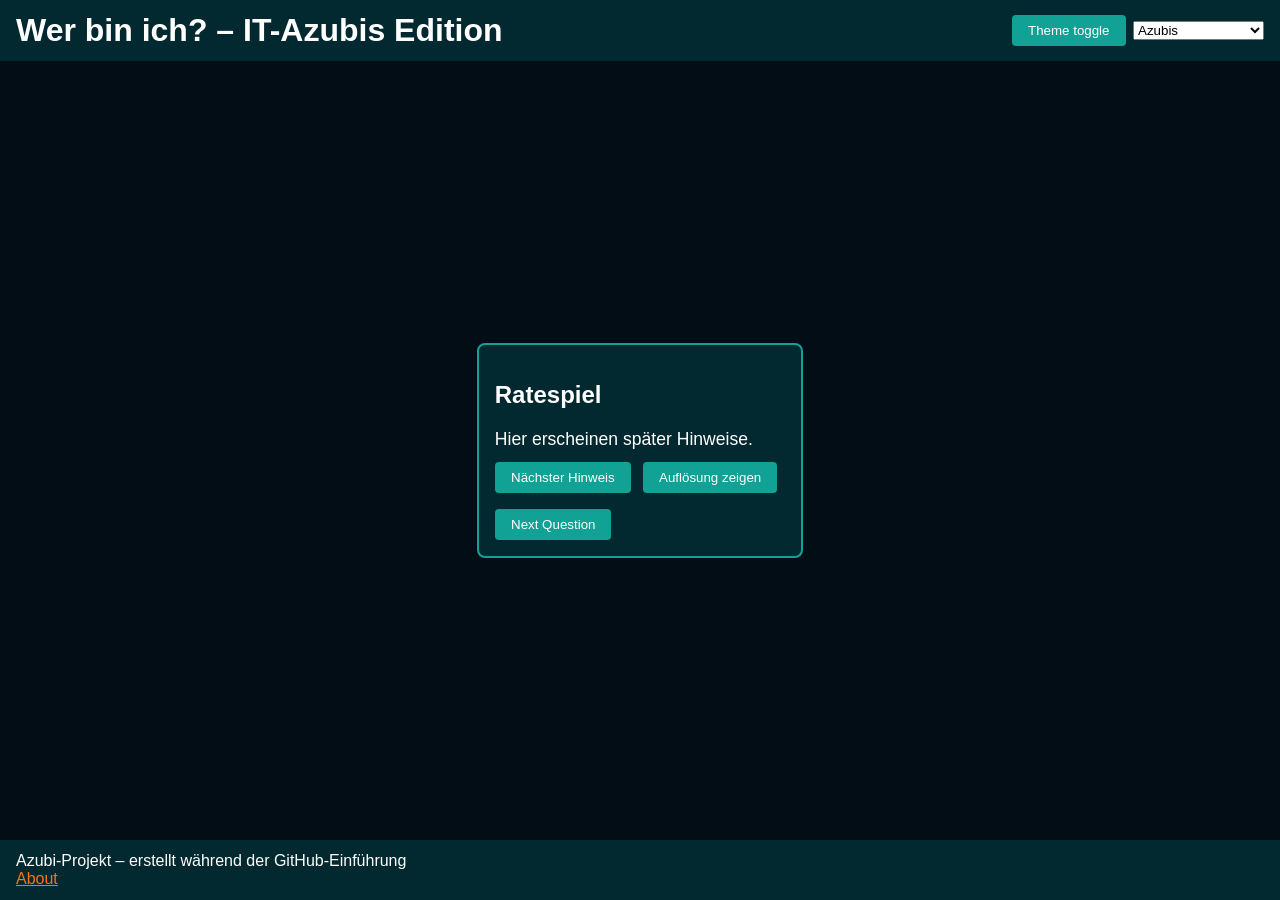
==== index.html @ dc75790c "Added the ability to choose from 2 different datasets" ====
<!DOCTYPE html>
<html>
  <head>
    <meta charset="utf-8" />
    <title>Wer bin ich? – IT-Azubis</title>
    <link rel="stylesheet" href="style.css" />
    <script type="module" src="game.js" defer></script>
    <link rel="icon" href="icon_placeholder.svg" type="image/svg+xml"/>
  </head>
  <body>
    <header>
      <h1>Wer bin ich? – IT-Azubis Edition</h1>
      <button id ="btn-theme">Theme toggle</button>

        <select name="Datensatz" id="dataset">
          <option value="persons">Azubis</option>
          <option value="ficChars">Fiktive Charaktere</option>
        </select>

    </header>
    <main>
      <section id="game-area">
        <h2>Ratespiel</h2>
        <p id="hint-text">Hier erscheinen später Hinweise.</p>

        <div id="buttons">
          <button id="next-hint-btn">Nächster Hinweis</button>
          <button id="reveal-btn">Auflösung zeigen</button>
        </div>

        <p id="answer-text"></p>

        <p id="score-text"></p>
        <button id="next-question-btn">Next Question</button>
      </section>
    </main>
    <footer>
      <p>Azubi-Projekt – erstellt während der GitHub-Einführung</p>
      <a href="about/">About</a>
    </footer>
  </body>
</html>
---- style.css ----
/* Grundlayout */

:root {
  /* Colors */
  --background: hsl(210, 75%, 5%);          /* deep navy-black */
  --background-secondary: hsl(190, 90%, 10%); /* dark teal surface */
  --text: hsl(0, 0%, 100%);                /* soft white */
  --main-color: hsl(175, 80%, 35%);          /* vibrant teal */
  --main-darker: hsl(175, 80%, 25%);
  --accent-color: hsl(25, 95%, 53%);        /* warm orange */

}

:root[data-theme = "light"]{
  --background: hsl(190, 30%, 96%);          /* soft blue-white */
  --background-secondary: hsl(190, 35%, 88%); /* light teal surface */
  --text: hsl(210, 40%, 12%);                /* dark navy text */
  --main-color: hsl(175, 70%, 35%);          /* vibrant teal */
  --main-darker: hsl(175, 70%, 25%);         /* darker teal hover */
  --accent-color: hsl(25, 95%, 50%);         /* warm orange */
}


body {
  font-family: Arial, sans-serif;
  color: var(--text);
  background-color: var(--background);
  margin: 0;
  padding: 0;
  min-height: 100dvh; /*Der Body ist mindestens so groß wie das Broswerfenster -> erleichtert Layout*/
  display: flex;
  flex-direction: column;
}

header,
footer {
  background-color: var(--background-secondary);
  padding: 12px 16px;
  position: sticky; /*Ähnlich wie Position absolute, kann aber von einem anderen Objekt "abgelöst" werden. Für unseren Fall aber eigentlich egal*/
}
footer{
    bottom: 0;
}
header{
  top: 0;
  display: flex;
  align-items: center;
}
#btn-theme{
  right: 0;
  margin-left: auto;
}

header h1,
footer p {
  margin: 0;
}

main {
  padding: 20px;
  flex: 1; /*Grows to fit container size*/
  display: flex;
  flex-direction: column;
  justify-content: center;
}

/* Spielbereich */

#game-area {
  max-width: 600px;
  margin: 0 auto;
  border: 2px solid var(--main-color);
  border-radius: 8px;
  padding: 16px;
  background-color: var(--background-secondary);
}

#hint-text {
  font-size: 1.1em;
  margin-bottom: 12px;
}

#answer-text {
  font-weight: bold;
  margin-top: 12px;
}

#score-text {
  margin-top: 8px;
  font-style: italic;
}

/* Buttons */

#buttons {
  margin-top: 8px;
}

button {
  will-change: transform;
  padding: 8px 16px;
  margin-right: 8px;
  cursor: pointer;
  border: none;
  border-radius: 4px;
  background-color: var(--main-color);
  color: rgb(255, 255, 255);
  transition: background-color .1s ease-out, transform .1s ease-out;
}

button:hover {
  background-color: var(--main-darker);
  transform: scale(105%);
}
button:active{
  transform: scale(95%);
}

a{
  color: var(--accent-color);
}
a:hover{
  color: hsl(from var(--accent-color) h 100 calc(l*.9));
}
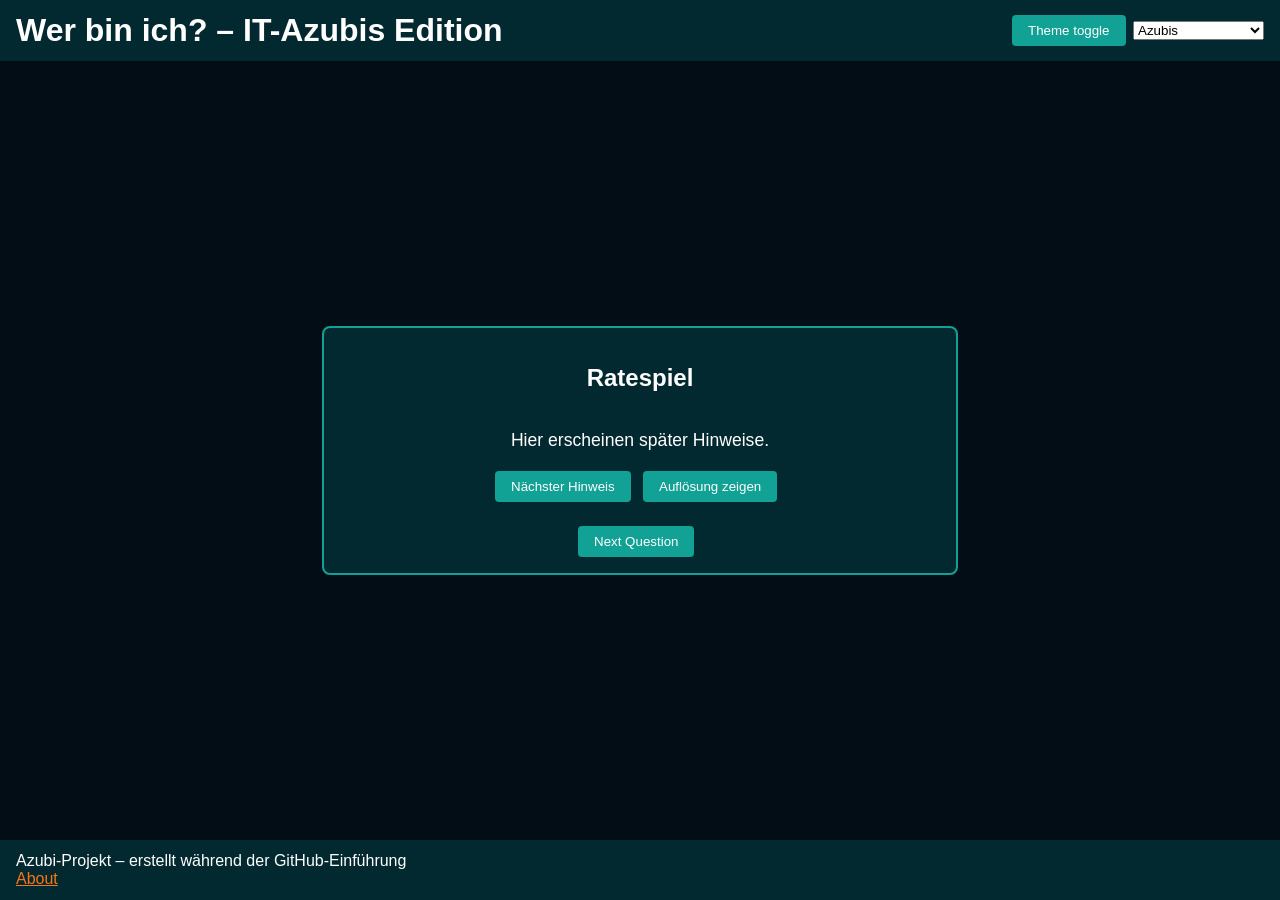
==== commit f280a725: "Added images to the characters" ====
--- a/index.html
+++ b/index.html
@@ -28,7 +28,10 @@
           <button id="reveal-btn">Auflösung zeigen</button>
         </div>
 
-        <p id="answer-text"></p>
+        <div id="solution">
+          <p id="answer-text"></p>
+          <img id="solutionImage" src="icon_placeholder.svg" >
+        </div>
 
         <p id="score-text"></p>
         <button id="next-question-btn">Next Question</button>
--- a/style.css
+++ b/style.css
@@ -1,7 +1,7 @@
 /* Grundlayout */
 
 :root {
-  /* Colors */
+    /* Colors */
   --background: hsl(210, 75%, 5%);          /* deep navy-black */
   --background-secondary: hsl(190, 90%, 10%); /* dark teal surface */
   --text: hsl(0, 0%, 100%);                /* soft white */
@@ -67,7 +67,11 @@
 /* Spielbereich */
 
 #game-area {
-  max-width: 600px;
+  display: flex;
+  flex-direction: column;
+  align-items: center;
+  width: 600px;
+  min-width: 500px;
   margin: 0 auto;
   border: 2px solid var(--main-color);
   border-radius: 8px;
@@ -116,6 +120,17 @@
   transform: scale(95%);
 }
 
+#solution{
+  display: none;
+  flex-direction: column;
+  align-items: center;
+}
+#solutionImage{
+  aspect-ratio: 1/1;
+  object-fit: contain;
+  height: 40dvh;
+}
+
 a{
   color: var(--accent-color);
 }
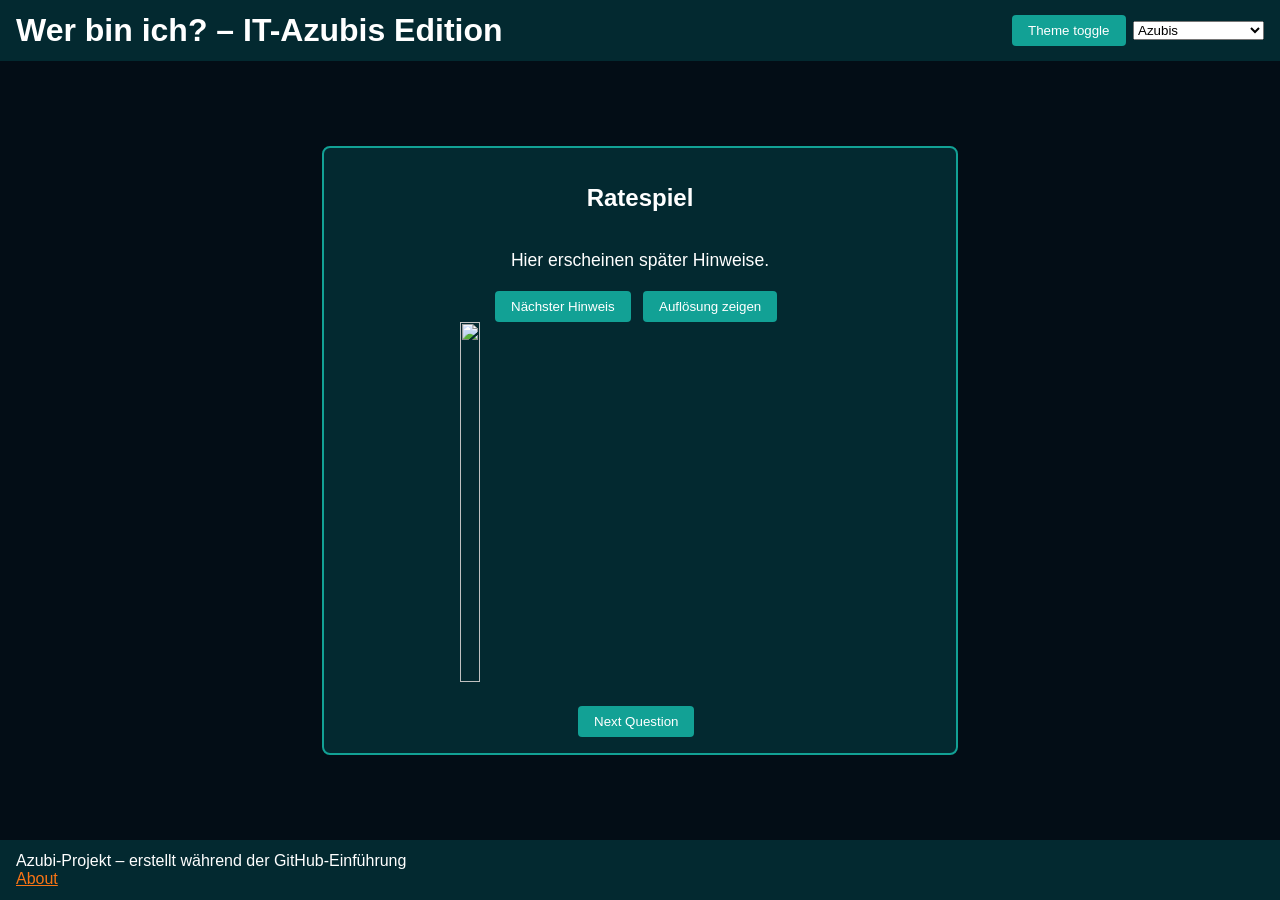
==== commit 028b67a3: "Added placholder image that is displayed before answer is given" ====
--- a/index.html
+++ b/index.html
@@ -29,8 +29,8 @@
         </div>
 
         <div id="solution">
+          <img id="solutionImage" src="https://png.pngtree.com/png-vector/20260708/ourlarge/pngtree-silhouette-of-a-person-with-a-question-mark-face-png-image_19728322.webp" >
           <p id="answer-text"></p>
-          <img id="solutionImage" src="icon_placeholder.svg" >
         </div>
 
         <p id="score-text"></p>
--- a/style.css
+++ b/style.css
@@ -70,8 +70,8 @@
   display: flex;
   flex-direction: column;
   align-items: center;
-  width: 600px;
-  min-width: 500px;
+  width: 80vw;
+  max-width: 600px;
   margin: 0 auto;
   border: 2px solid var(--main-color);
   border-radius: 8px;
@@ -85,10 +85,20 @@
 }
 
 #answer-text {
+  position: absolute;
+  bottom: 0;
   font-weight: bold;
-  margin-top: 12px;
+  font-size: 1.5em;
+  margin: 1em;
+  padding: 0 .25em;
+  text-shadow: 0 0 10px var(--background-secondary);
+
 }
 
+  [data-theme = "light"] #answer-text{
+    background-color: var(--background-secondary);
+    text-shadow: none;
+  }
 #score-text {
   margin-top: 8px;
   font-style: italic;
@@ -121,7 +131,8 @@
 }
 
 #solution{
-  display: none;
+  display: flex;
+  position: relative;
   flex-direction: column;
   align-items: center;
 }
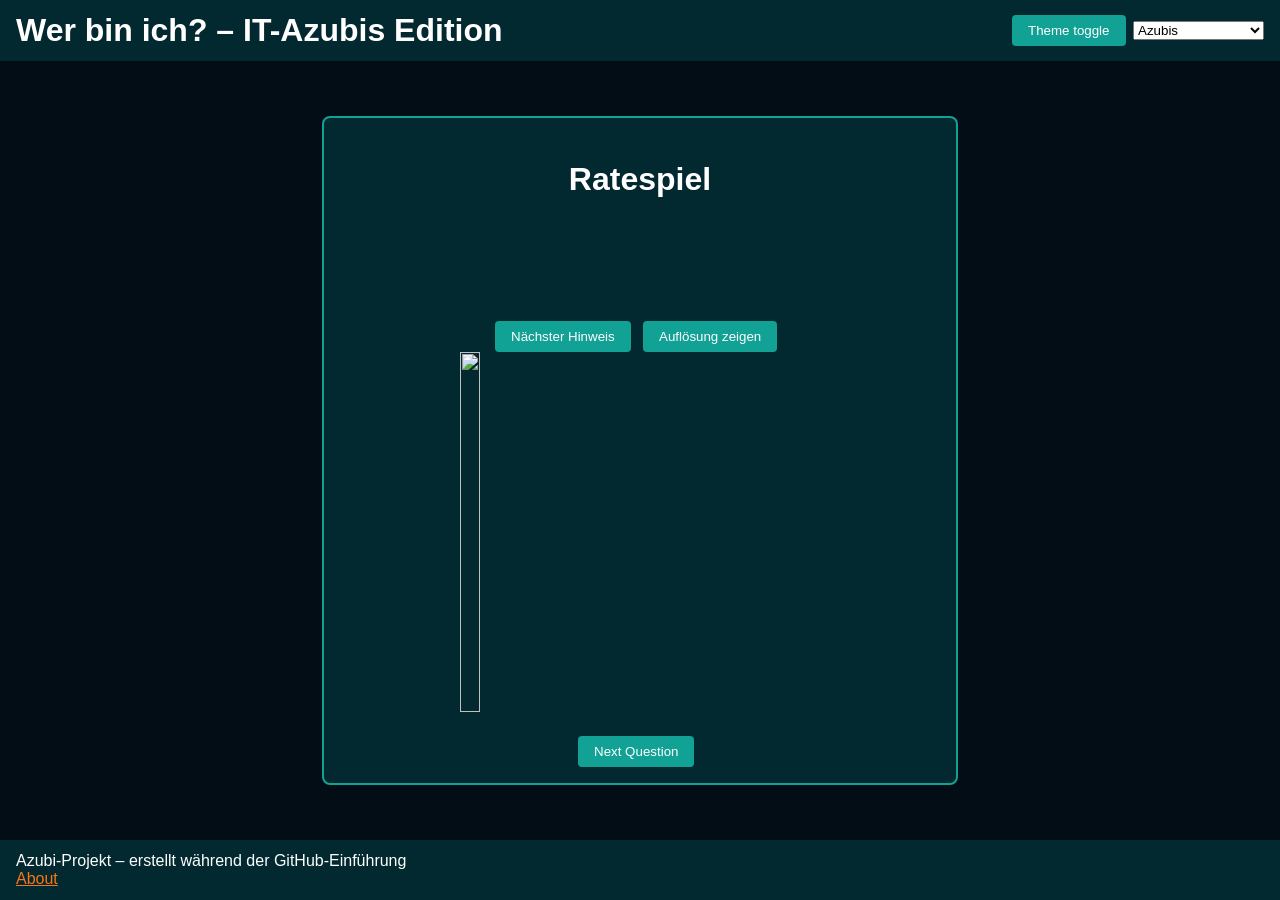
==== commit 7d03712d: "Replaced hint text <p> with list <ol>" ====
--- a/index.html
+++ b/index.html
@@ -21,8 +21,9 @@
     <main>
       <section id="game-area">
         <h2>Ratespiel</h2>
-        <p id="hint-text">Hier erscheinen später Hinweise.</p>
-
+        <!-- <p id="hint-text">Hier erscheinen später Hinweise.</p> -->
+        <ol id="hint-list">
+        </ol>
         <div id="buttons">
           <button id="next-hint-btn">Nächster Hinweis</button>
           <button id="reveal-btn">Auflösung zeigen</button>
--- a/style.css
+++ b/style.css
@@ -55,6 +55,9 @@
 footer p {
   margin: 0;
 }
+h2{
+  font-size: 2em;
+}
 
 main {
   padding: 20px;
@@ -79,9 +82,11 @@
   background-color: var(--background-secondary);
 }
 
-#hint-text {
+#hint-list {
+  margin: 0;
   font-size: 1.1em;
-  margin-bottom: 12px;
+  min-height: 5em;
+  list-style-type: decimal;
 }
 
 #answer-text {
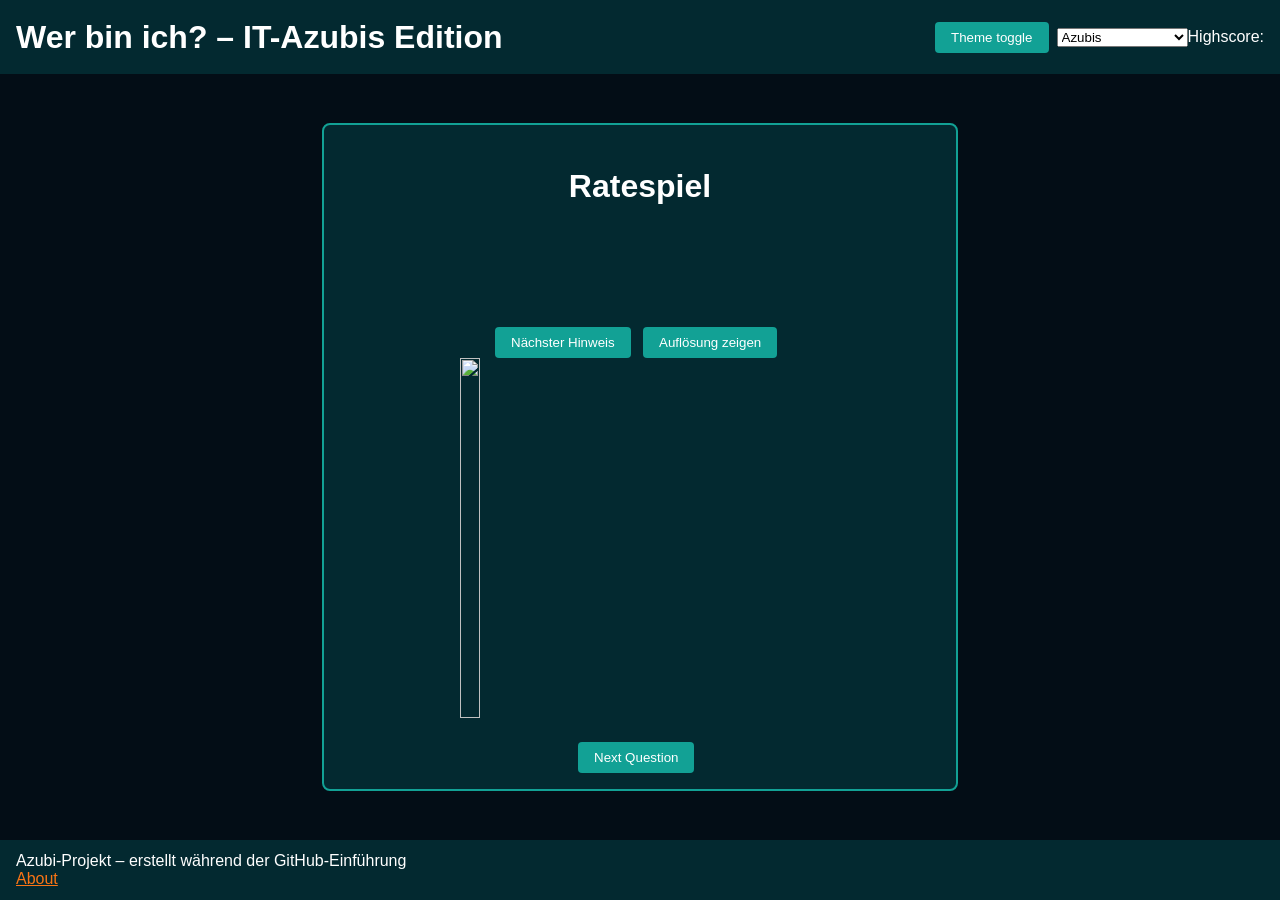
==== commit df365a6f: "Konsolencommit" ====
--- a/index.html
+++ b/index.html
@@ -11,12 +11,12 @@
     <header>
       <h1>Wer bin ich? – IT-Azubis Edition</h1>
       <button id ="btn-theme">Theme toggle</button>
-
+      
         <select name="Datensatz" id="dataset">
           <option value="persons">Azubis</option>
           <option value="ficChars">Fiktive Charaktere</option>
         </select>
-
+        <p >Highscore: <span id="highscore"></span></p>
     </header>
     <main>
       <section id="game-area">
--- a/style.css
+++ b/style.css
@@ -134,6 +134,13 @@
 button:active{
   transform: scale(95%);
 }
+button:disabled{
+  background-color: hsl(from var(--main-color) h calc(s*.2) calc(l*1.5));
+}
+button:disabled:hover{
+  cursor: not-allowed;
+  transform: none;
+}
 
 #solution{
   display: flex;
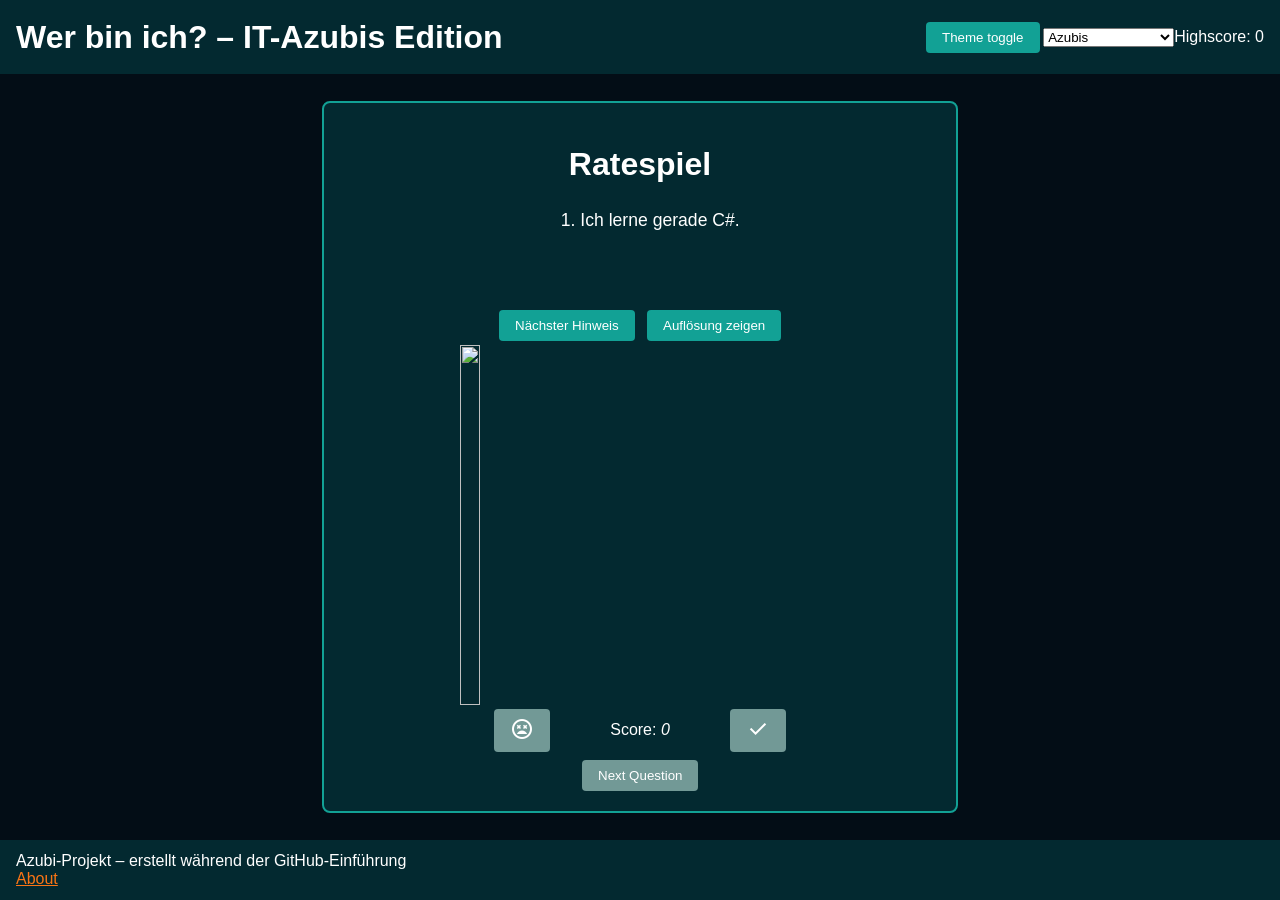
==== commit 59989ac8: "Added buttons to update the score" ====
--- a/index.html
+++ b/index.html
@@ -1,46 +1,61 @@
 <!DOCTYPE html>
 <html>
-  <head>
-    <meta charset="utf-8" />
-    <title>Wer bin ich? – IT-Azubis</title>
-    <link rel="stylesheet" href="style.css" />
-    <script type="module" src="game.js" defer></script>
-    <link rel="icon" href="icon_placeholder.svg" type="image/svg+xml"/>
-  </head>
-  <body>
-    <header>
-      <h1>Wer bin ich? – IT-Azubis Edition</h1>
-      <button id ="btn-theme">Theme toggle</button>
-      
-        <select name="Datensatz" id="dataset">
-          <option value="persons">Azubis</option>
-          <option value="ficChars">Fiktive Charaktere</option>
-        </select>
-        <p >Highscore: <span id="highscore"></span></p>
-    </header>
-    <main>
-      <section id="game-area">
-        <h2>Ratespiel</h2>
-        <!-- <p id="hint-text">Hier erscheinen später Hinweise.</p> -->
-        <ol id="hint-list">
-        </ol>
-        <div id="buttons">
-          <button id="next-hint-btn">Nächster Hinweis</button>
-          <button id="reveal-btn">Auflösung zeigen</button>
-        </div>
 
-        <div id="solution">
-          <img id="solutionImage" src="https://png.pngtree.com/png-vector/20260708/ourlarge/pngtree-silhouette-of-a-person-with-a-question-mark-face-png-image_19728322.webp" >
-          <p id="answer-text"></p>
-        </div>
+<head>
+  <meta charset="utf-8" />
+  <title>Wer bin ich? – IT-Azubis</title>
+  <link rel="stylesheet" href="style.css" />
+  <link rel="stylesheet"
+    href="https://fonts.googleapis.com/css2?family=Material+Symbols+Outlined:opsz,wght,FILL,GRAD@24,400,0,0&icon_names=check,sentiment_very_dissatisfied" />
+  <script type="module" src="game.js" defer></script>
+  <link rel="icon" href="icon_placeholder.svg" type="image/svg+xml" />
+</head>
 
-        <p id="score-text"></p>
-        <button id="next-question-btn">Next Question</button>
-      </section>
-    </main>
-    <footer>
-      <p>Azubi-Projekt – erstellt während der GitHub-Einführung</p>
-      <a href="about/">About</a>
-    </footer>
-  </body>
-</html>
+<body>
+  <header>
+    <h1>Wer bin ich? – IT-Azubis Edition</h1>
+    <button id="btn-theme">Theme toggle</button>
+
+    <select name="Datensatz" id="dataset">
+      <option value="persons">Azubis</option>
+      <option value="ficChars">Fiktive Charaktere</option>
+    </select>
+    <p>Highscore: <span id="highscore"></span></p>
+  </header>
+  <main>
+    <section id="game-area">
+      <h2>Ratespiel</h2>
+      <!-- <p id="hint-text">Hier erscheinen später Hinweise.</p> -->
+      <ol id="hint-list">
+      </ol>
+      <div id="buttons">
+        <button id="next-hint-btn">Nächster Hinweis</button>
+        <button id="reveal-btn">Auflösung zeigen</button>
+      </div>
+
+      <div id="solution">
+        <img id="solutionImage"
+          src="https://png.pngtree.com/png-vector/20260708/ourlarge/pngtree-silhouette-of-a-person-with-a-question-mark-face-png-image_19728322.webp">
+        <p id="answer-text"></p>
+      </div>
+
+      <div class="scoreInfo">
+        <button id="falseGuess">
+          <span class="material-symbols-outlined">
+            sentiment_very_dissatisfied
+          </span></button>
+          <p>Score: <span id="score-text"></span></p>
+        <button id="correctGuess"><span class="material-symbols-outlined">
+            check
+          </span></button>
+      </div>
+      <button id="next-question-btn">Next Question</button>
+    </section>
+  </main>
+  <footer>
+    <p>Azubi-Projekt – erstellt während der GitHub-Einführung</p>
+    <a href="about/">About</a>
+  </footer>
+</body>
+
+</html>
--- a/style.css
+++ b/style.css
@@ -104,59 +104,66 @@
     background-color: var(--background-secondary);
     text-shadow: none;
   }
-#score-text {
-  margin-top: 8px;
-  font-style: italic;
-}
-
-/* Buttons */
-
-#buttons {
-  margin-top: 8px;
-}
-
-button {
-  will-change: transform;
-  padding: 8px 16px;
-  margin-right: 8px;
-  cursor: pointer;
-  border: none;
-  border-radius: 4px;
-  background-color: var(--main-color);
-  color: rgb(255, 255, 255);
-  transition: background-color .1s ease-out, transform .1s ease-out;
-}
-
-button:hover {
-  background-color: var(--main-darker);
-  transform: scale(105%);
-}
-button:active{
-  transform: scale(95%);
-}
-button:disabled{
-  background-color: hsl(from var(--main-color) h calc(s*.2) calc(l*1.5));
-}
-button:disabled:hover{
-  cursor: not-allowed;
-  transform: none;
-}
-
-#solution{
-  display: flex;
-  position: relative;
-  flex-direction: column;
-  align-items: center;
-}
-#solutionImage{
-  aspect-ratio: 1/1;
-  object-fit: contain;
-  height: 40dvh;
-}
-
-a{
-  color: var(--accent-color);
-}
-a:hover{
-  color: hsl(from var(--accent-color) h 100 calc(l*.9));
-}+  
+  /* Buttons */
+  
+  #buttons {
+    margin-top: 8px;
+  }
+  
+  button {
+    will-change: transform;
+    padding: 8px 16px;
+    margin: 4px;
+    cursor: pointer;
+    border: none;
+    border-radius: 4px;
+    background-color: var(--main-color);
+    color: rgb(255, 255, 255);
+    transition: background-color .1s ease-out, transform .1s ease-out;
+  }
+  
+  button:hover {
+    background-color: var(--main-darker);
+    transform: scale(105%);
+  }
+  button:active{
+    transform: scale(95%);
+  }
+  button:disabled{
+    background-color: hsl(from var(--main-color) h calc(s*.2) calc(l*1.5));
+  }
+  button:disabled:hover{
+    cursor: not-allowed;
+    transform: none;
+  }
+  
+  #solution{
+    display: flex;
+    position: relative;
+    flex-direction: column;
+    align-items: center;
+  }
+  #solutionImage{
+    aspect-ratio: 1/1;
+    object-fit: contain;
+    height: 40dvh;
+  }
+  
+  a{
+    color: var(--accent-color);
+  }
+  a:hover{
+    color: hsl(from var(--accent-color) h 100 calc(l*.9));
+  }
+  
+  .scoreInfo{
+    min-width: 50%;
+    display: flex;
+    flex-direction: row;
+    align-items: center;
+    justify-content: space-between;
+  }
+  #score-text {
+    font-style: italic;
+  }
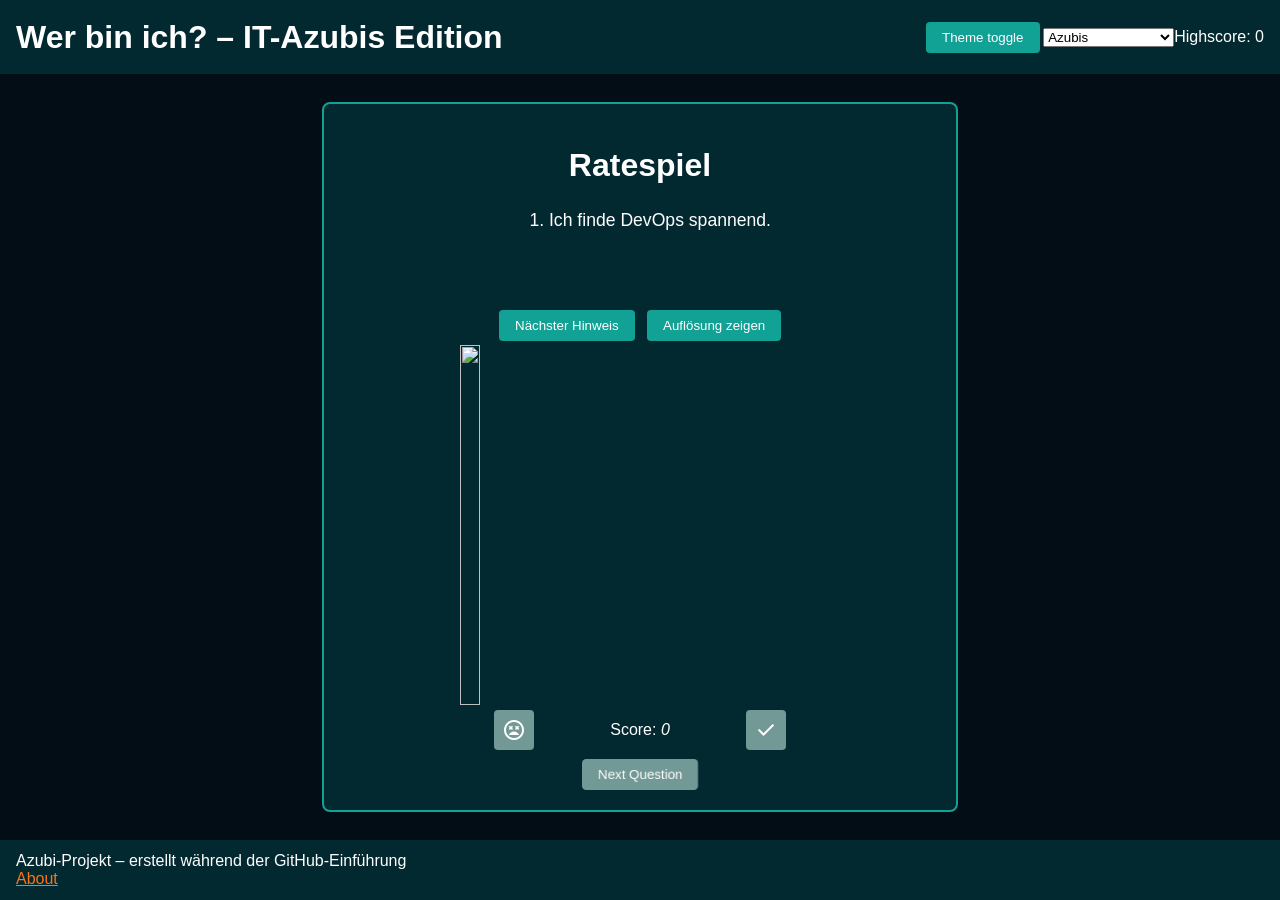
==== commit 761af922: "Points now scale with remaining hints. Added some styling to the buttons" ====
--- a/index.html
+++ b/index.html
@@ -40,12 +40,12 @@
       </div>
 
       <div class="scoreInfo">
-        <button id="falseGuess">
+        <button class="icon-btn" id="falseGuess">
           <span class="material-symbols-outlined">
             sentiment_very_dissatisfied
           </span></button>
           <p>Score: <span id="score-text"></span></p>
-        <button id="correctGuess"><span class="material-symbols-outlined">
+        <button class="icon-btn" id="correctGuess"><span class="material-symbols-outlined">
             check
           </span></button>
       </div>
--- a/style.css
+++ b/style.css
@@ -1,23 +1,23 @@
 /* Grundlayout */
 
 :root {
-    /* Colors */
-  --background: hsl(210, 75%, 5%);          /* deep navy-black */
-  --background-secondary: hsl(190, 90%, 10%); /* dark teal surface */
-  --text: hsl(0, 0%, 100%);                /* soft white */
-  --main-color: hsl(175, 80%, 35%);          /* vibrant teal */
+  /* Colors */
+  --background: hsl(210, 75%, 5%);
+  --background-secondary: hsl(190, 90%, 10%);
+  --text: hsl(0, 0%, 100%);
+  --main-color: hsl(175, 80%, 35%);
   --main-darker: hsl(175, 80%, 25%);
-  --accent-color: hsl(25, 95%, 53%);        /* warm orange */
-
-}
-
-:root[data-theme = "light"]{
-  --background: hsl(190, 30%, 96%);          /* soft blue-white */
-  --background-secondary: hsl(190, 35%, 88%); /* light teal surface */
-  --text: hsl(210, 40%, 12%);                /* dark navy text */
-  --main-color: hsl(175, 70%, 35%);          /* vibrant teal */
-  --main-darker: hsl(175, 70%, 25%);         /* darker teal hover */
-  --accent-color: hsl(25, 95%, 50%);         /* warm orange */
+  --accent-color: hsl(25, 95%, 53%);
+
+}
+
+:root[data-theme="light"] {
+  --background: hsl(190, 30%, 96%);
+  --background-secondary: hsl(190, 35%, 88%);
+  --text: hsl(210, 40%, 12%);
+  --main-color: hsl(175, 70%, 35%);
+  --main-darker: hsl(175, 70%, 25%);
+  --accent-color: hsl(25, 95%, 50%);
 }
 
 
@@ -27,7 +27,8 @@
   background-color: var(--background);
   margin: 0;
   padding: 0;
-  min-height: 100dvh; /*Der Body ist mindestens so groß wie das Broswerfenster -> erleichtert Layout*/
+  /*min-height: Der Body ist mindestens so groß wie das Broswerfenster -> erleichtert Layout*/
+  min-height: 100dvh;
   display: flex;
   flex-direction: column;
 }
@@ -36,17 +37,21 @@
 footer {
   background-color: var(--background-secondary);
   padding: 12px 16px;
-  position: sticky; /*Ähnlich wie Position absolute, kann aber von einem anderen Objekt "abgelöst" werden. Für unseren Fall aber eigentlich egal*/
-}
-footer{
-    bottom: 0;
-}
-header{
+  position: sticky;
+  /*Ähnlich wie Position absolute, kann aber von einem anderen Objekt "abgelöst" werden. Für unseren Fall aber eigentlich egal*/
+}
+
+footer {
+  bottom: 0;
+}
+
+header {
   top: 0;
   display: flex;
   align-items: center;
 }
-#btn-theme{
+
+#btn-theme {
   right: 0;
   margin-left: auto;
 }
@@ -55,13 +60,15 @@
 footer p {
   margin: 0;
 }
-h2{
+
+h2 {
   font-size: 2em;
 }
 
 main {
   padding: 20px;
-  flex: 1; /*Grows to fit container size*/
+  flex: 1;
+  /*Grows to fit container size*/
   display: flex;
   flex-direction: column;
   justify-content: center;
@@ -100,70 +107,105 @@
 
 }
 
-  [data-theme = "light"] #answer-text{
-    background-color: var(--background-secondary);
-    text-shadow: none;
+[data-theme="light"] #answer-text {
+  background-color: var(--background-secondary);
+  text-shadow: none;
+}
+
+/* Buttons */
+
+#buttons {
+  margin-top: 8px;
+}
+
+button {
+  will-change: transform;
+  padding: 8px 16px;
+  margin: 4px;
+  cursor: pointer;
+  border: none;
+  border-radius: 4px;
+  background-color: var(--main-color);
+  color: rgb(255, 255, 255);
+  transition: background-color .1s ease-out, transform .1s ease-out;
+}
+
+button:hover {
+  background-color: var(--main-darker);
+  transform: scale(105%);
+}
+
+button:active {
+  transform: scale(95%);
+}
+
+button:disabled {
+  background-color: hsl(from var(--main-color) h calc(s*.2) calc(l*1.5));
+}
+
+button:disabled:hover {
+  cursor: not-allowed;
+  transform: none;
+}
+
+#solution {
+  display: flex;
+  position: relative;
+  flex-direction: column;
+  align-items: center;
+}
+
+#solutionImage {
+  aspect-ratio: 1/1;
+  object-fit: contain;
+  height: 40dvh;
+}
+
+a {
+  color: var(--accent-color);
+}
+
+a:hover {
+  color: hsl(from var(--accent-color) h 100 calc(l*.9));
+}
+
+.scoreInfo {
+  min-width: 50%;
+  display: flex;
+  flex-direction: row;
+  align-items: center;
+  justify-content: space-between;
+}
+
+#score-text {
+  font-style: italic;
+}
+
+.icon-btn {
+  display: flex;
+  justify-content: center;
+  align-items: center;
+  aspect-ratio: 1/1;
+  padding: 8px;
+  background-color: hsl(from var(--main-color) h calc(s*.2) calc(l*1.5))
+}
+
+#falseGuess:not(:disabled) {
+  background-color: red;
+}
+#correctGuess:not(:disabled){
+  background-color: rgb(0, 200, 0);
+}
+#next-question-btn:not(:disabled){
+  animation: zoom 1s ease-in-out infinite;
+}
+
+
+@keyframes zoom {
+  0%, 100% {
+    transform: scale(1);
   }
-  
-  /* Buttons */
-  
-  #buttons {
-    margin-top: 8px;
+  50% {
+    transform: scale(1.1);
   }
-  
-  button {
-    will-change: transform;
-    padding: 8px 16px;
-    margin: 4px;
-    cursor: pointer;
-    border: none;
-    border-radius: 4px;
-    background-color: var(--main-color);
-    color: rgb(255, 255, 255);
-    transition: background-color .1s ease-out, transform .1s ease-out;
-  }
-  
-  button:hover {
-    background-color: var(--main-darker);
-    transform: scale(105%);
-  }
-  button:active{
-    transform: scale(95%);
-  }
-  button:disabled{
-    background-color: hsl(from var(--main-color) h calc(s*.2) calc(l*1.5));
-  }
-  button:disabled:hover{
-    cursor: not-allowed;
-    transform: none;
-  }
-  
-  #solution{
-    display: flex;
-    position: relative;
-    flex-direction: column;
-    align-items: center;
-  }
-  #solutionImage{
-    aspect-ratio: 1/1;
-    object-fit: contain;
-    height: 40dvh;
-  }
-  
-  a{
-    color: var(--accent-color);
-  }
-  a:hover{
-    color: hsl(from var(--accent-color) h 100 calc(l*.9));
-  }
-  
-  .scoreInfo{
-    min-width: 50%;
-    display: flex;
-    flex-direction: row;
-    align-items: center;
-    justify-content: space-between;
-  }
-  #score-text {
-    font-style: italic;
-  }+}
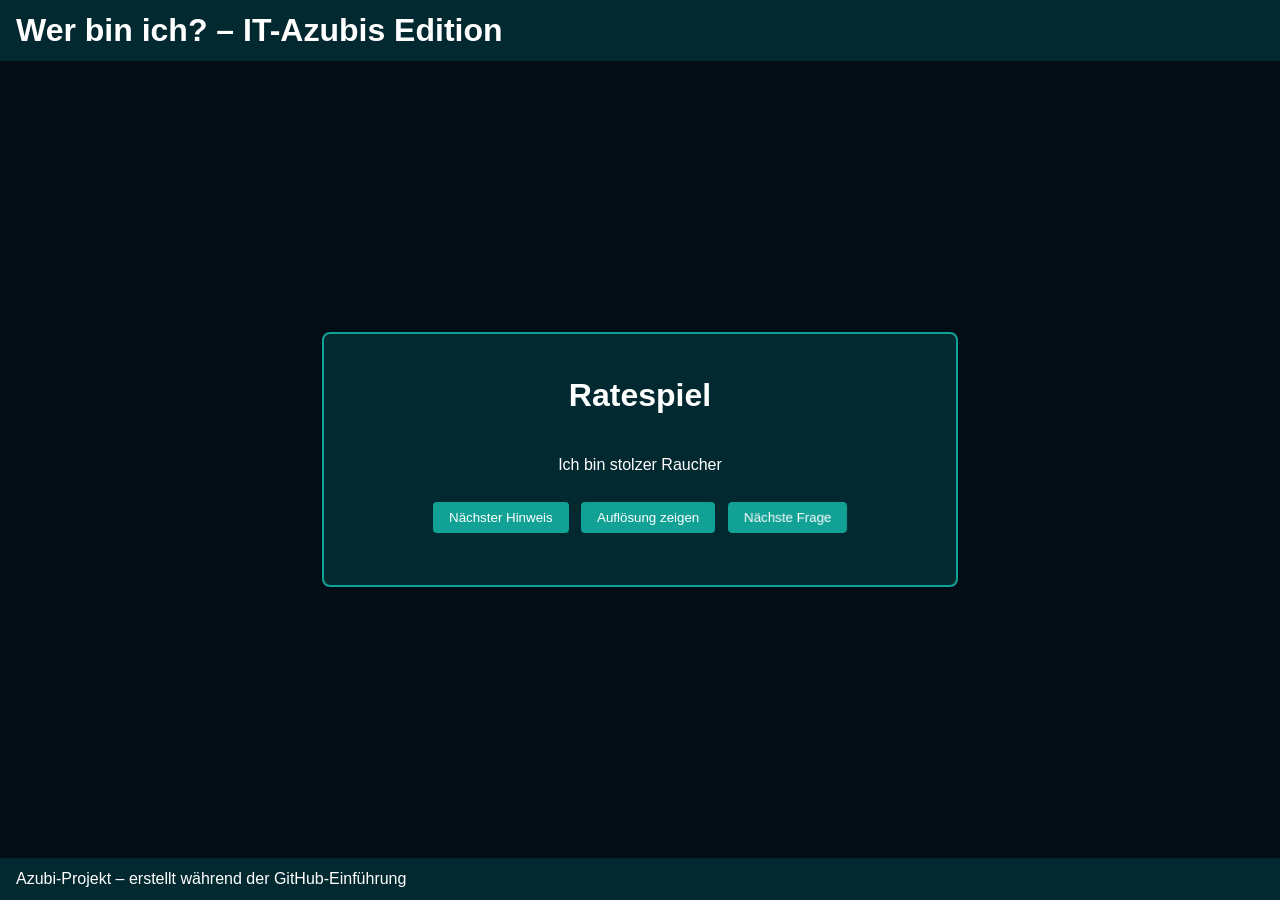
==== commit 27901fc0: "Zwischenstand" ====
--- a/index.html
+++ b/index.html
@@ -1,61 +1,35 @@
 <!DOCTYPE html>
 <html>
+  <head>
+    <meta charset="utf-8" />
+    <title>Wer bin ich? – IT-Azubis</title>
+    <link rel="stylesheet" href="style.css" />
+    <script src="game.js" defer></script>
+  </head>
+  <body>
+    <header>
+      <h1>Wer bin ich? – IT-Azubis Edition</h1>
+    </header>
 
-<head>
-  <meta charset="utf-8" />
-  <title>Wer bin ich? – IT-Azubis</title>
-  <link rel="stylesheet" href="style.css" />
-  <link rel="stylesheet"
-    href="https://fonts.googleapis.com/css2?family=Material+Symbols+Outlined:opsz,wght,FILL,GRAD@24,400,0,0&icon_names=check,sentiment_very_dissatisfied" />
-  <script type="module" src="game.js" defer></script>
-  <link rel="icon" href="icon_placeholder.svg" type="image/svg+xml" />
-</head>
+    <main>
+      <section id="game-area">
+        <h2>Ratespiel</h2>
+        <p id="hint-text">Hier erscheinen später Hinweise.</p>
 
-<body>
-  <header>
-    <h1>Wer bin ich? – IT-Azubis Edition</h1>
-    <button id="btn-theme">Theme toggle</button>
+        <div id="buttons">
+          <button id="next-hint-btn">Nächster Hinweis</button>
+          <button id="reveal-btn">Auflösung zeigen</button>
+          <button id="next-question-btn">Nächste Frage</button>
+        </div>
 
-    <select name="Datensatz" id="dataset">
-      <option value="persons">Azubis</option>
-      <option value="ficChars">Fiktive Charaktere</option>
-    </select>
-    <p>Highscore: <span id="highscore"></span></p>
-  </header>
-  <main>
-    <section id="game-area">
-      <h2>Ratespiel</h2>
-      <!-- <p id="hint-text">Hier erscheinen später Hinweise.</p> -->
-      <ol id="hint-list">
-      </ol>
-      <div id="buttons">
-        <button id="next-hint-btn">Nächster Hinweis</button>
-        <button id="reveal-btn">Auflösung zeigen</button>
-      </div>
+        <p id="answer-text"></p>
+        <img src="" id="s">
+        <p id="score-text"></p>
+      </section>
+    </main>
 
-      <div id="solution">
-        <img id="solutionImage"
-          src="https://png.pngtree.com/png-vector/20260708/ourlarge/pngtree-silhouette-of-a-person-with-a-question-mark-face-png-image_19728322.webp">
-        <p id="answer-text"></p>
-      </div>
-
-      <div class="scoreInfo">
-        <button class="icon-btn" id="falseGuess">
-          <span class="material-symbols-outlined">
-            sentiment_very_dissatisfied
-          </span></button>
-          <p>Score: <span id="score-text"></span></p>
-        <button class="icon-btn" id="correctGuess"><span class="material-symbols-outlined">
-            check
-          </span></button>
-      </div>
-      <button id="next-question-btn">Next Question</button>
-    </section>
-  </main>
-  <footer>
-    <p>Azubi-Projekt – erstellt während der GitHub-Einführung</p>
-    <a href="about/">About</a>
-  </footer>
-</body>
-
-</html>+    <footer>
+      <p>Azubi-Projekt – erstellt während der GitHub-Einführung</p>
+    </footer>
+  </body>
+</html>
